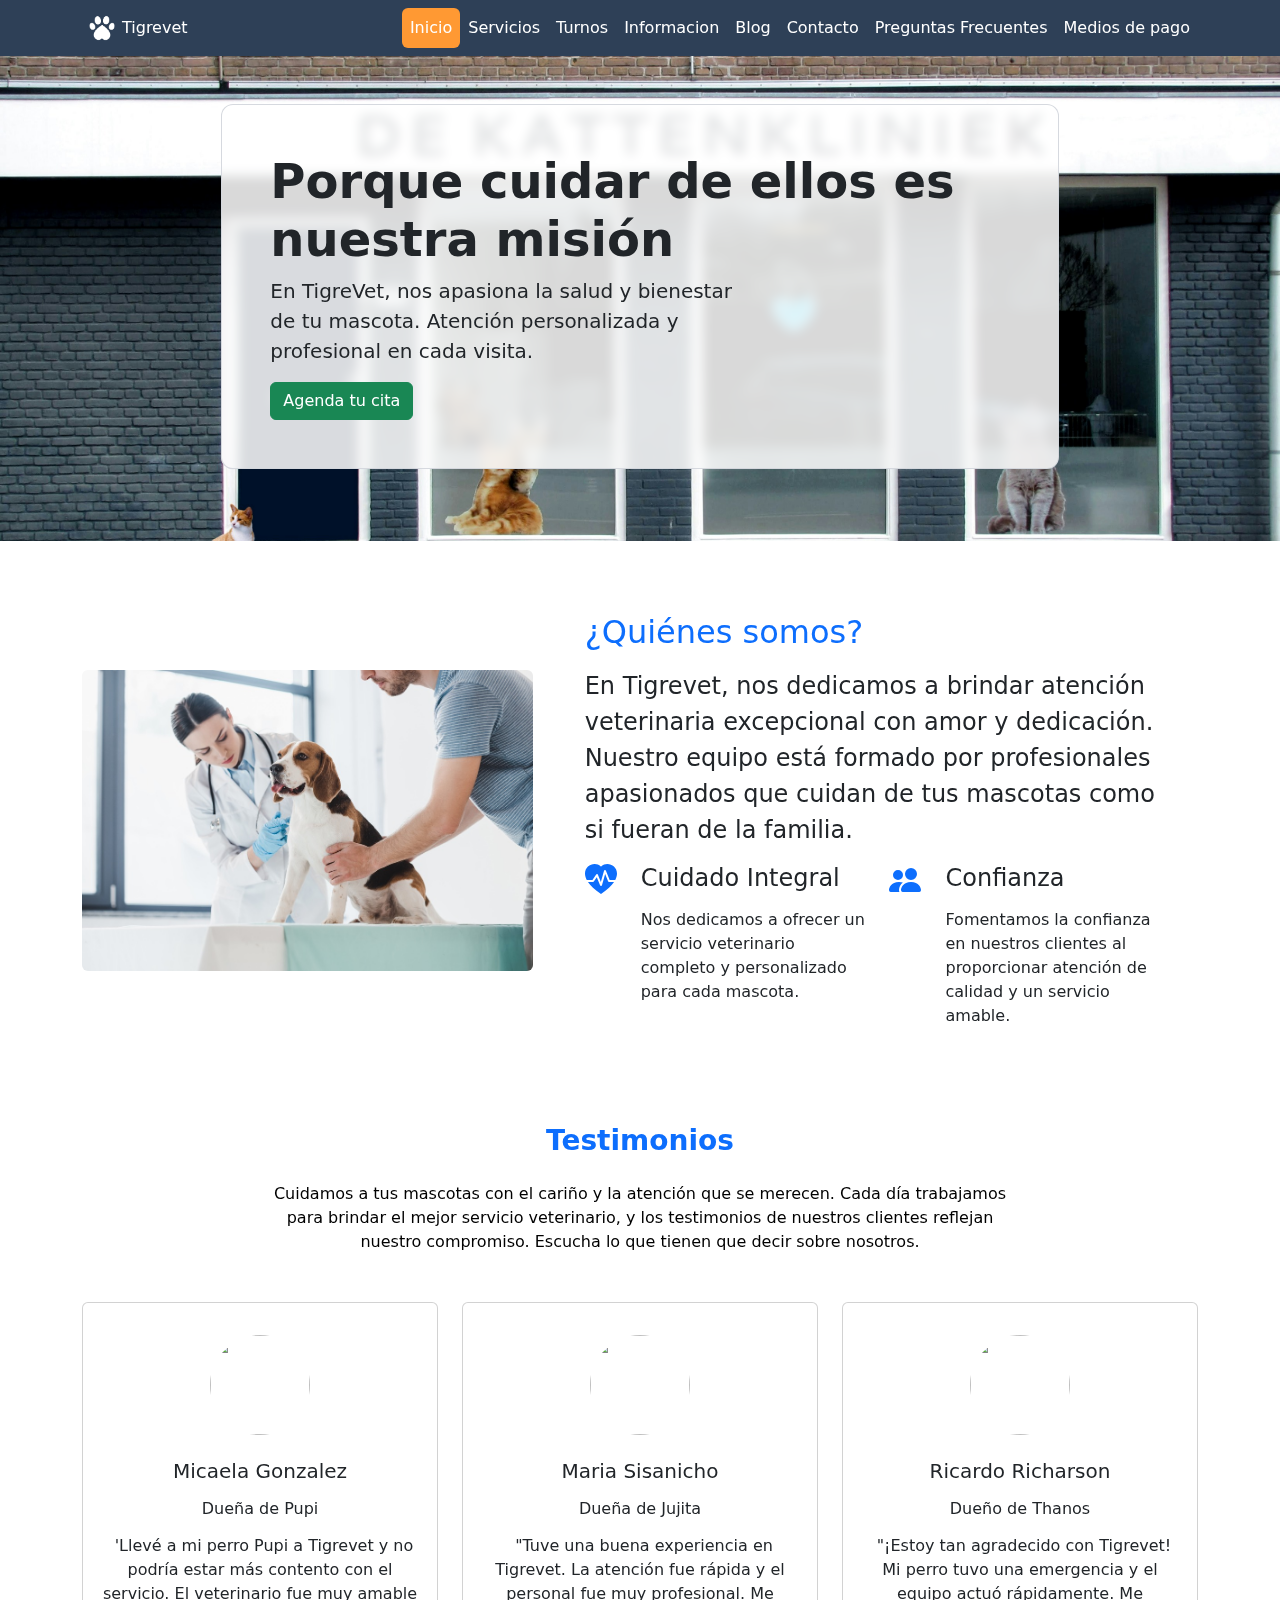
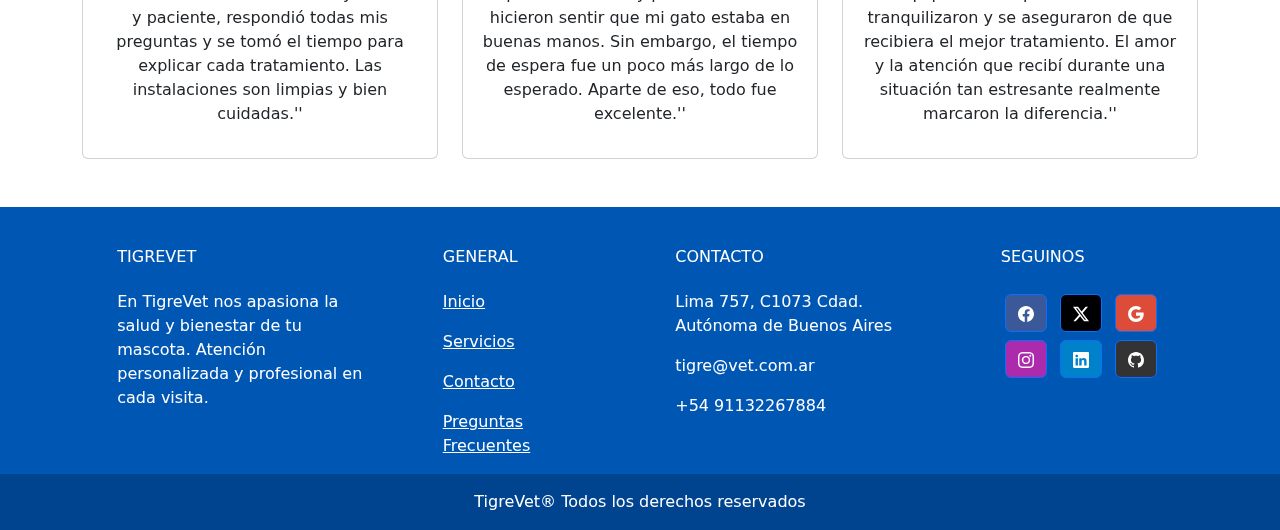
==== index.html @ 25a1ae82 "richard" ====
<!DOCTYPE html>
<html lang="en">
  <head>
    <meta charset="UTF-8" />
    <meta name="viewport" content="width=device-width, initial-scale=1.0" />
    <title>Tigrevet</title>
    <link rel="stylesheet" href="styles/inicio.css" />
    <link rel="icon" href="src/logoblanco.png.jpg">
    
    <link
      rel="stylesheet"
      href="https://unpkg.com/bootstrap@5.3.3/dist/css/bootstrap.min.css"
    />
    <link
      href="https://cdn.jsdelivr.net/npm/bootstrap@5.3.3/dist/css/bootstrap.min.css"
      rel="stylesheet"
      integrity="sha384-QWTKZyjpPEjISv5WaRU9OFeRpok6YctnYmDr5pNlyT2bRjXh0JMhjY6hW+ALEwIH"
      crossorigin="anonymous"
    />
  </head>
  <body>
    <nav class="navbar navbar-expand-lg nav-pills">
      <div class="container">
        
        <img src="../src/logoblanco.png" height="40" alt="" />
        <a class="nav-link nav-title" href="index.html">Tigrevet</a>
        <div class="navbar-collapse" id="navbar">
          <ul class="navbar-nav ms-auto">
            <li class="nav-item active">
              <a class="nav-link " href="index.html">Inicio</a>
            </li>
            <li class="nav-item ">
              <a class="nav-link" href="pages/servicios.html">Servicios</a>
            </li>
            <li class="nav-item">
              <a class="nav-link" href="pages/turnos.html">Turnos</a>
            </li>
            <li class="nav-item">
              <a class="nav-link" href="pages/informacion.html">Informacion</a>
            </li>
            <li class="nav-item">
              <a class="nav-link" href="pages/blog.html">Blog</a>
            </li>
            <li class="nav-item">
              <a class="nav-link" href="pages/contacto.html">Contacto</a>
            </li>
            <li class="nav-item ">
              <a class="nav-link " href="pages/faqs.html"
                >Preguntas Frecuentes</a>
            </li>
            <li class="nav-item">
              <a class="nav-link" href="pages/contacto.html">Medios de pago</a>
            </li>
          </ul>
        </div>
      </div>
    </nav>
    <div
      lc-helper="background"
      class="container-fluid py-5 mb-4 d-flex justify-content-center"
      style="
        background-image: url('src/veterinariacalle.jpg?ixid=MnwxMjA3fDB8MHxwaG90by1wYWdlfHx8fGVufDB8fHx8&amp;ixlib=rb-1.2.1&amp;auto=format&amp');
        background-position: center;
        background-size: cover;
        background-repeat: no-repeat;
      "
      
    >
      <div
        class="p-5 mb-4 lc-block col-xxl-7 col-lg-8 col-12"
        style="
          backdrop-filter: blur(6px) saturate(102%);
          -webkit-backdrop-filter: blur(6px) saturate(102%);
          background-color: rgba(255, 255, 255, 0.85);
          border-radius: 12px;
          border: 1px solid rgba(209, 213, 219, 0.9);
        "
      >
        <div class="lc-block">
          <div editable="rich">
            <h2 class="fw-bolder display-5">
              Porque cuidar de ellos es nuestra misión
            </h2>
          </div>
        </div>
        <div class="lc-block col-md-8">
          <div editable="rich">
            <p class="lead">
              En TigreVet, nos apasiona la salud y bienestar de tu mascota.
              Atención personalizada y profesional en cada visita.
            </p>
          </div>
        </div>
        <div class="lc-block">
          <a class="btn btn-success" href="#" role="button" >Agenda tu cita</a>
        </div>
      </div>
    </div>

    <section class="py-3 py-md-5">
      <div class="container">
        <div class="row gy-3 gy-md-4 gy-lg-0 align-items-lg-center">
          <div class="col-12 col-lg-6 col-xl-5">
            <img
              class="img-fluid rounded"
              loading="lazy"
              src="src/perrocondoctores.jpg"
              alt="About 1"
            />
          </div>
          <div class="col-12 col-lg-6 col-xl-7">
            <div class="row justify-content-xl-center">
              <div class="col-12 col-xl-11">
                <h2 class="mb-3 text-primary">¿Quiénes somos?</h2>
                <p class="lead fs-4 mb-3 ">
                  En Tigrevet, nos dedicamos a brindar atención veterinaria
                  excepcional con amor y dedicación. Nuestro equipo está formado
                  por profesionales apasionados que cuidan de tus mascotas como
                  si fueran de la familia.
                </p>
                <div class="row gy-4 gy-md-0 gx-xxl-5X">
                  <div class="col-12 col-md-6">
                    <div class="d-flex">
                      <div class="me-4 text-primary">
                        <svg
                          xmlns="http://www.w3.org/2000/svg"
                          width="32"
                          height="32"
                          fill="currentColor"
                          class="bi bi-heart-pulse-fill"
                          viewBox="0 0 16 16"
                        >
                          <path
                            d="M1.475 9C2.702 10.84 4.779 12.871 8 15c3.221-2.129 5.298-4.16 6.525-6H12a.5.5 0 0 1-.464-.314l-1.457-3.642-1.598 5.593a.5.5 0 0 1-.945.049L5.889 6.568l-1.473 2.21A.5.5 0 0 1 4 9z"
                          />
                          <path
                            d="M.88 8C-2.427 1.68 4.41-2 7.823 1.143q.09.083.176.171a3 3 0 0 1 .176-.17C11.59-2 18.426 1.68 15.12 8h-2.783l-1.874-4.686a.5.5 0 0 0-.945.049L7.921 8.956 6.464 5.314a.5.5 0 0 0-.88-.091L3.732 8z"
                          />
                        </svg>
                      </div>
                      <div>
                        <h2 class="h4 mb-3">Cuidado Integral</h2>
                        <p class=" mb-0">
                          Nos dedicamos a ofrecer un servicio veterinario
                          completo y personalizado para cada mascota.
                        </p>
                      </div>
                    </div>
                  </div>
                  <div class="col-12 col-md-6">
                    <div class="d-flex">
                      <div class="me-4 text-primary">
                        <svg
                          xmlns="http://www.w3.org/2000/svg"
                          width="32"
                          height="32"
                          fill="currentColor"
                          class="bi bi-people-fill"
                          viewBox="0 0 16 16"
                        >
                          <path
                            d="M7 14s-1 0-1-1 1-4 5-4 5 3 5 4-1 1-1 1zm4-6a3 3 0 1 0 0-6 3 3 0 0 0 0 6m-5.784 6A2.24 2.24 0 0 1 5 13c0-1.355.68-2.75 1.936-3.72A6.3 6.3 0 0 0 5 9c-4 0-5 3-5 4s1 1 1 1zM4.5 8a2.5 2.5 0 1 0 0-5 2.5 2.5 0 0 0 0 5"
                          />
                        </svg>
                      </div>
                      <div>
                        <h2 class="h4 mb-3">Confianza</h2>
                        <p class=" mb-0">
                          Fomentamos la confianza en nuestros clientes al
                          proporcionar atención de calidad y un servicio amable.
                        </p>
                      </div>
                    </div>
                  </div>
                </div>
              </div>
            </div>
          </div>
        </div>
      </div>
    </section>
    <section style="color: #000000; background-color: #FFFFFF">
      <div class="container py-5">
        <div class="row d-flex justify-content-center">
          <div class="col-md-10 col-xl-8 text-center">
            <h3 class="fw-bold mb-4 text-primary">Testimonios</h3>
            <p class="mb-4 pb-2 mb-md-5 pb-md-0">
                Cuidamos a tus mascotas con el cariño y la atención que se merecen. Cada día trabajamos para brindar el mejor servicio veterinario, y los testimonios de nuestros clientes reflejan nuestro compromiso. Escucha lo que tienen que decir sobre nosotros.
            </p>
          </div>
        </div>

        <div class="row text-center">
          <div class="col-md-4 mb-4 mb-md-0">
            <div class="card">
              <div class="card-body py-4 mt-2">
                <div class="d-flex justify-content-center mb-4">
                  <img
                    src="https://mdbcdn.b-cdn.net/img/Photos/Avatars/img%20(11).webp"
                    class="rounded-circle shadow-1-strong"
                    width="100"
                    height="100"
                  />
                </div>
                <h5 class="font-weight-bold">Micaela Gonzalez</h5>
                <h6 class="font-weight-bold my-3">Dueña de Pupi</h6>
                <p class="mb-2">
                  <i class="fas fa-quote-left pe-2"></i>'Llevé a mi perro Pupi a Tigrevet y no podría estar más contento con el servicio. El veterinario fue muy amable y paciente, respondió todas mis preguntas y se tomó el tiempo para explicar cada tratamiento. Las instalaciones son limpias y bien cuidadas.''
                </p>
              </div>
            </div>
          </div>
          <div class="col-md-4 mb-4 mb-md-0">
            <div class="card">
              <div class="card-body py-4 mt-2">
                <div class="d-flex justify-content-center mb-4">
                  <img
                    src="https://mdbcdn.b-cdn.net/img/Photos/Avatars/img%20(15).webp"
                    class="rounded-circle shadow-1-strong"
                    width="100"
                    height="100"
                  />
                </div>
                <h5 class="font-weight-bold">Maria Sisanicho</h5>
                <h6 class="font-weight-bold my-3">Dueña de Jujita</h6>
                <p class="mb-2">
                  <i class="fas fa-quote-left pe-2"></i>"Tuve una buena experiencia en Tigrevet. La atención fue rápida y el personal fue muy profesional. Me hicieron sentir que mi gato estaba en buenas manos. Sin embargo, el tiempo de espera fue un poco más largo de lo esperado. Aparte de eso, todo fue excelente.''
                </p>
              </div>
            </div>
          </div>
          <div class="col-md-4 mb-0">
            <div class="card">
              <div class="card-body py-4 mt-2">
                <div class="d-flex justify-content-center mb-4">
                  <img
                    src="https://mdbcdn.b-cdn.net/img/Photos/Avatars/img%20(13).webp"
                    class="rounded-circle shadow-1-strong"
                    width="100"
                    height="100"
                  />
                </div>
                <h5 class="font-weight-bold">Ricardo Richarson</h5>
                <h6 class="font-weight-bold my-3">Dueño de Thanos</h6>
                <p class="mb-2">
                  <i class="fas fa-quote-left pe-2"></i>"¡Estoy tan agradecido con Tigrevet! Mi perro tuvo una emergencia y el equipo actuó rápidamente. Me tranquilizaron y se aseguraron de que recibiera el mejor tratamiento. El amor y la atención que recibí durante una situación tan estresante realmente marcaron la diferencia.''
                </p>
              </div>
            </div>
          </div>
        </div>
      </div>
    </section>

    <!-- Footer -->
    <footer
      class="text-center text-lg-start text-white"
      style="background-color: #0056b3"
    >
      <!-- Grid container -->
      <div class="container p-4 pb-0">
        <!-- Section: Links -->
        <section class="">
          <!--Grid row-->
          <div class="row">
            <!-- Grid column -->
            <div class="col-md-3 col-lg-3 col-xl-3 mx-auto mt-3">
              <h6 class="text-uppercase mb-4 font-weight-bold">Tigrevet</h6>
              <p>
                En TigreVet nos apasiona la salud y bienestar de tu mascota.
                Atención personalizada y profesional en cada visita.
              </p>
            </div>

            <!-- Grid column -->
          <div class="col-md-2 col-lg-2 col-xl-2 mx-auto mt-3">
            <h6 class="text-uppercase mb-4 font-weight-bold">General</h6>
            <p>
              <a class="text-white">Inicio</a>
            </p>
            <p>
              <a class="text-white">Servicios</a>
            </p>
            <p>
              <a class="text-white">Contacto</a>
            </p>
            <p>
              <a class="text-white">Preguntas Frecuentes</a>
            </p>
          </div>

            <!-- Grid column -->
            <div class="col-md-4 col-lg-3 col-xl-3 mx-auto mt-3">
              <h6 class="text-uppercase mb-4 font-weight-bold">Contacto</h6>
              <p>
                <i class="fas fa-home mr-3"></i> Lima 757, C1073 Cdad. Autónoma
                de Buenos Aires
              </p>
              <p><i class="fas fa-envelope mr-3"></i> tigre@vet.com.ar</p>
              <p><i class="fas fa-phone mr-3"></i> +54 91132267884</p>
            </div>
            <!-- Grid column -->

            <!-- Grid column -->
            <div class="col-md-3 col-lg-2 col-xl-2 mx-auto mt-3">
              <h6 class="text-uppercase mb-4 font-weight-bold">Seguinos</h6>

              <!-- Facebook -->
              <a
                class="btn btn-primary btn-floating m-1"
                style="background-color: #3b5998"
                href="#!"
                role="button"
              >
                <svg
                  xmlns="http://www.w3.org/2000/svg"
                  width="16"
                  height="16"
                  fill="currentColor"
                  class="bi bi-facebook"
                  viewBox="0 0 16 16"
                >
                  <path
                    d="M16 8.049c0-4.446-3.582-8.05-8-8.05C3.58 0-.002 3.603-.002 8.05c0 4.017 2.926 7.347 6.75 7.951v-5.625h-2.03V8.05H6.75V6.275c0-2.017 1.195-3.131 3.022-3.131.876 0 1.791.157 1.791.157v1.98h-1.009c-.993 0-1.303.621-1.303 1.258v1.51h2.218l-.354 2.326H9.25V16c3.824-.604 6.75-3.934 6.75-7.951"
                  /></svg>
              </a>

              <!-- Twitter -->
              <a
                class="btn btn-primary btn-floating m-1"
                style="background-color: black"
                href="#!"
                role="button"
                ><svg
                  xmlns="http://www.w3.org/2000/svg"
                  width="16"
                  height="16"
                  fill="currentColor"
                  class="bi bi-twitter-x"
                  viewBox="0 0 16 16"
                >
                  <path
                    d="M12.6.75h2.454l-5.36 6.142L16 15.25h-4.937l-3.867-5.07-4.425 5.07H.316l5.733-6.57L0 .75h5.063l3.495 4.633L12.601.75Zm-.86 13.028h1.36L4.323 2.145H2.865z"
                  /></svg
              ></a>

              <!-- Google -->
              <a
                class="btn btn-primary btn-floating m-1"
                style="background-color: #dd4b39"
                href="#!"
                role="button"
                ><svg
                  xmlns="http://www.w3.org/2000/svg"
                  width="16"
                  height="16"
                  fill="currentColor"
                  class="bi bi-google"
                  viewBox="0 0 16 16"
                >
                  <path
                    d="M15.545 6.558a9.4 9.4 0 0 1 .139 1.626c0 2.434-.87 4.492-2.384 5.885h.002C11.978 15.292 10.158 16 8 16A8 8 0 1 1 8 0a7.7 7.7 0 0 1 5.352 2.082l-2.284 2.284A4.35 4.35 0 0 0 8 3.166c-2.087 0-3.86 1.408-4.492 3.304a4.8 4.8 0 0 0 0 3.063h.003c.635 1.893 2.405 3.301 4.492 3.301 1.078 0 2.004-.276 2.722-.764h-.003a3.7 3.7 0 0 0 1.599-2.431H8v-3.08z"
                  /></svg
              ></a>

              <!-- Instagram -->
              <a
                class="btn btn-primary btn-floating m-1"
                style="background-color: #ac2bac"
                href="#!"
                role="button"
                ><svg
                  xmlns="http://www.w3.org/2000/svg"
                  width="16"
                  height="16"
                  fill="currentColor"
                  class="bi bi-instagram"
                  viewBox="0 0 16 16"
                >
                  <path
                    d="M8 0C5.829 0 5.556.01 4.703.048 3.85.088 3.269.222 2.76.42a3.9 3.9 0 0 0-1.417.923A3.9 3.9 0 0 0 .42 2.76C.222 3.268.087 3.85.048 4.7.01 5.555 0 5.827 0 8.001c0 2.172.01 2.444.048 3.297.04.852.174 1.433.372 1.942.205.526.478.972.923 1.417.444.445.89.719 1.416.923.51.198 1.09.333 1.942.372C5.555 15.99 5.827 16 8 16s2.444-.01 3.298-.048c.851-.04 1.434-.174 1.943-.372a3.9 3.9 0 0 0 1.416-.923c.445-.445.718-.891.923-1.417.197-.509.332-1.09.372-1.942C15.99 10.445 16 10.173 16 8s-.01-2.445-.048-3.299c-.04-.851-.175-1.433-.372-1.941a3.9 3.9 0 0 0-.923-1.417A3.9 3.9 0 0 0 13.24.42c-.51-.198-1.092-.333-1.943-.372C10.443.01 10.172 0 7.998 0zm-.717 1.442h.718c2.136 0 2.389.007 3.232.046.78.035 1.204.166 1.486.275.373.145.64.319.92.599s.453.546.598.92c.11.281.24.705.275 1.485.039.843.047 1.096.047 3.231s-.008 2.389-.047 3.232c-.035.78-.166 1.203-.275 1.485a2.5 2.5 0 0 1-.599.919c-.28.28-.546.453-.92.598-.28.11-.704.24-1.485.276-.843.038-1.096.047-3.232.047s-2.39-.009-3.233-.047c-.78-.036-1.203-.166-1.485-.276a2.5 2.5 0 0 1-.92-.598 2.5 2.5 0 0 1-.6-.92c-.109-.281-.24-.705-.275-1.485-.038-.843-.046-1.096-.046-3.233s.008-2.388.046-3.231c.036-.78.166-1.204.276-1.486.145-.373.319-.64.599-.92s.546-.453.92-.598c.282-.11.705-.24 1.485-.276.738-.034 1.024-.044 2.515-.045zm4.988 1.328a.96.96 0 1 0 0 1.92.96.96 0 0 0 0-1.92m-4.27 1.122a4.109 4.109 0 1 0 0 8.217 4.109 4.109 0 0 0 0-8.217m0 1.441a2.667 2.667 0 1 1 0 5.334 2.667 2.667 0 0 1 0-5.334"
                  /></svg
              ></a>

              <!-- Linkedin -->
              <a
                class="btn btn-primary btn-floating m-1"
                style="background-color: #0082ca"
                href="#!"
                role="button"
                ><svg
                  xmlns="http://www.w3.org/2000/svg"
                  width="16"
                  height="16"
                  fill="currentColor"
                  class="bi bi-linkedin"
                  viewBox="0 0 16 16"
                >
                  <path
                    d="M0 1.146C0 .513.526 0 1.175 0h13.65C15.474 0 16 .513 16 1.146v13.708c0 .633-.526 1.146-1.175 1.146H1.175C.526 16 0 15.487 0 14.854zm4.943 12.248V6.169H2.542v7.225zm-1.2-8.212c.837 0 1.358-.554 1.358-1.248-.015-.709-.52-1.248-1.342-1.248S2.4 3.226 2.4 3.934c0 .694.521 1.248 1.327 1.248zm4.908 8.212V9.359c0-.216.016-.432.08-.586.173-.431.568-.878 1.232-.878.869 0 1.216.662 1.216 1.634v3.865h2.401V9.25c0-2.22-1.184-3.252-2.764-3.252-1.274 0-1.845.7-2.165 1.193v.025h-.016l.016-.025V6.169h-2.4c.03.678 0 7.225 0 7.225z"
                  /></svg
              ></a>
              <!-- Github -->
              <a
                class="btn btn-primary btn-floating m-1"
                style="background-color: #333333"
                href="#!"
                role="button"
                ><svg
                  xmlns="http://www.w3.org/2000/svg"
                  width="16"
                  height="16"
                  fill="currentColor"
                  class="bi bi-github"
                  viewBox="0 0 16 16"
                >
                  <path
                    d="M8 0C3.58 0 0 3.58 0 8c0 3.54 2.29 6.53 5.47 7.59.4.07.55-.17.55-.38 0-.19-.01-.82-.01-1.49-2.01.37-2.53-.49-2.69-.94-.09-.23-.48-.94-.82-1.13-.28-.15-.68-.52-.01-.53.63-.01 1.08.58 1.23.82.72 1.21 1.87.87 2.33.66.07-.52.28-.87.51-1.07-1.78-.2-3.64-.89-3.64-3.95 0-.87.31-1.59.82-2.15-.08-.2-.36-1.02.08-2.12 0 0 .67-.21 2.2.82.64-.18 1.32-.27 2-.27s1.36.09 2 .27c1.53-1.04 2.2-.82 2.2-.82.44 1.1.16 1.92.08 2.12.51.56.82 1.27.82 2.15 0 3.07-1.87 3.75-3.65 3.95.29.25.54.73.54 1.48 0 1.07-.01 1.93-.01 2.2 0 .21.15.46.55.38A8.01 8.01 0 0 0 16 8c0-4.42-3.58-8-8-8"
                  /></svg
              ></a>
            </div>
          </div>
          <!--Grid row-->
        </section>
        <!-- Section: Links -->
      </div>
      <!-- Grid container -->

      <!-- Copyright -->
      <div class="text-center p-3" style="background-color: rgba(0, 0, 0, 0.2)">
        TigreVet® Todos los derechos reservados
      </div>
      <!-- Copyright -->
    </footer>
    <!-- Footer -->
  </body>
</html>
---- styles/inicio.css ----
.navbar {
  background-color: #2E4057;
}


.card {
  border-radius: 0.7rem;
}

.fondofooter {
  background-color: #2E4057;
}

.navbar-nav .nav-link {
  color: white;
}

.navbar-collapse {
  color: white;
}

.nav-title {
  color: white !important;
}

@media (max-width: 768px) {
  .accordion {
    width: 90%; /* Ajusta el ancho en pantallas pequeñas */
  }
}

.nav-item:hover {
  background-color: #FF9933 ;
  border-radius: 10px !important;
}


.nav-item > a:hover {
  color: white;
}

.navbar-nav > .active > a {
  background-color: #FF9933;
}
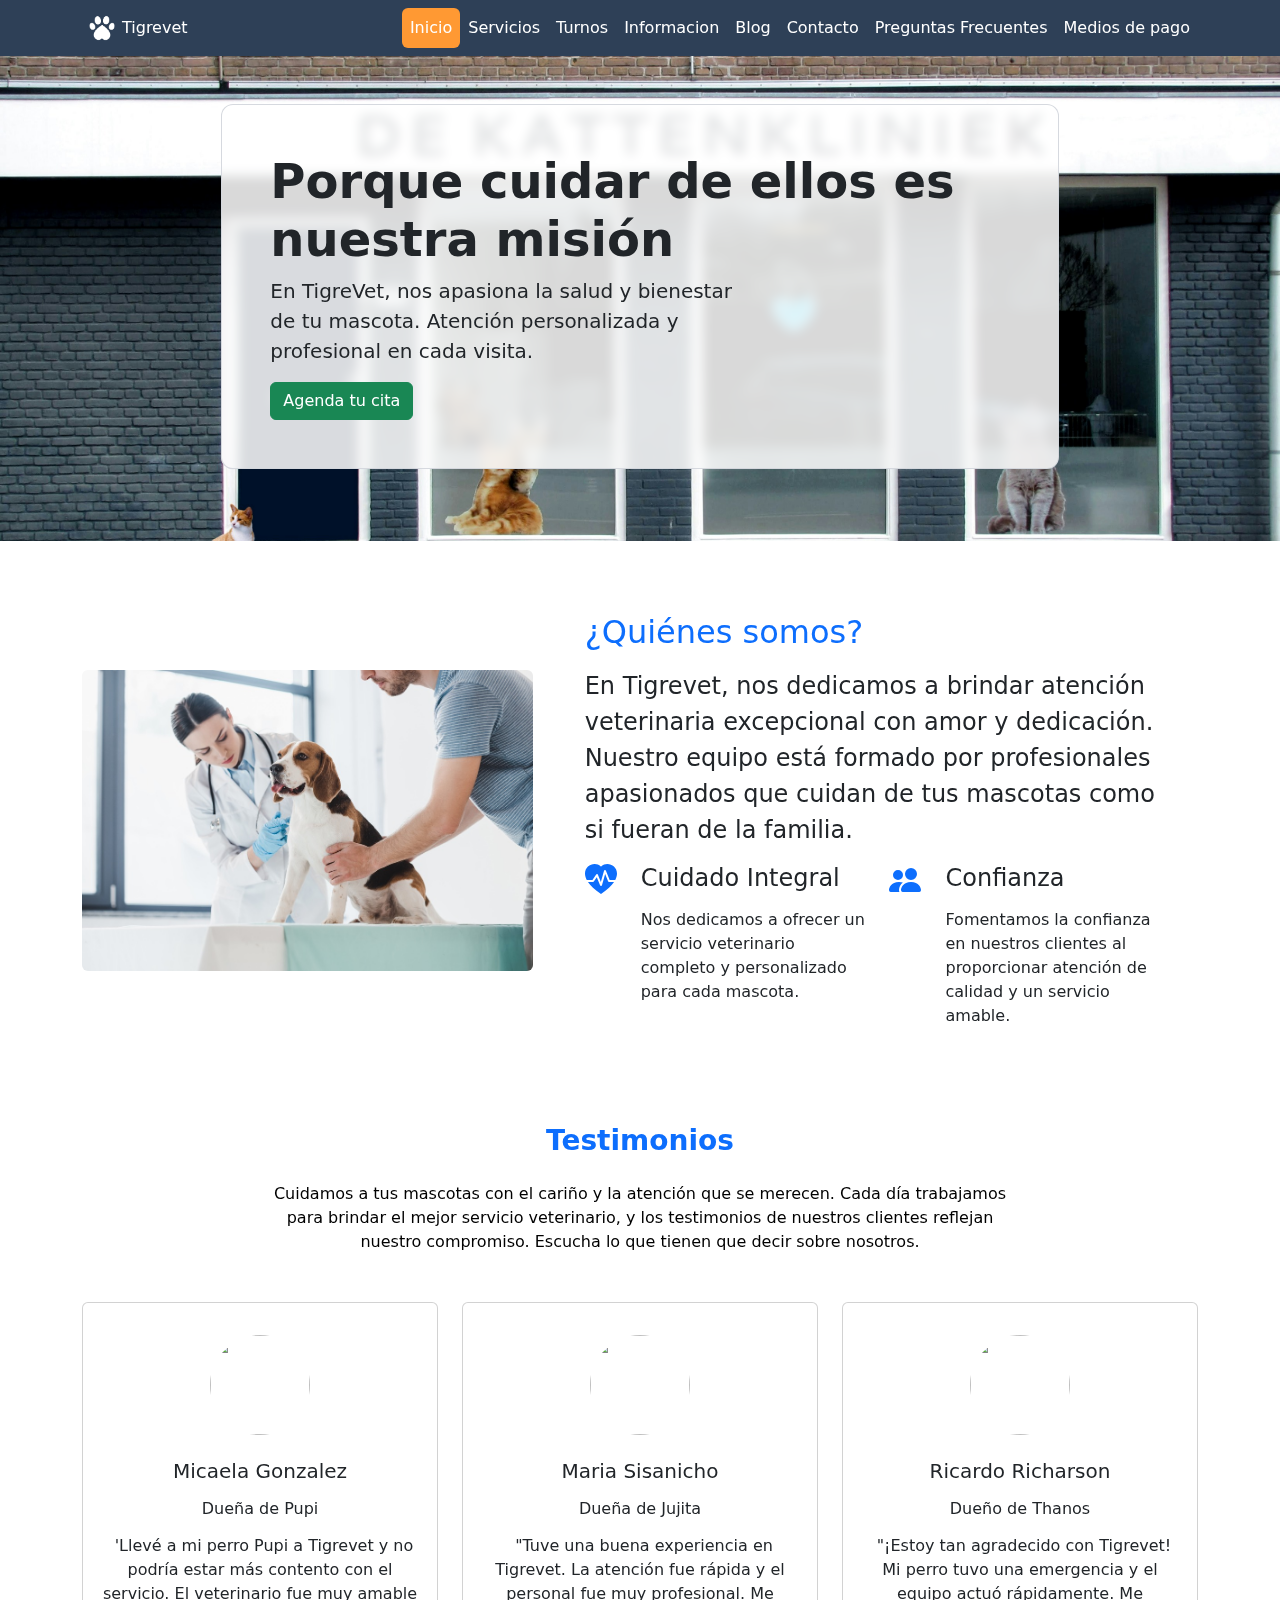
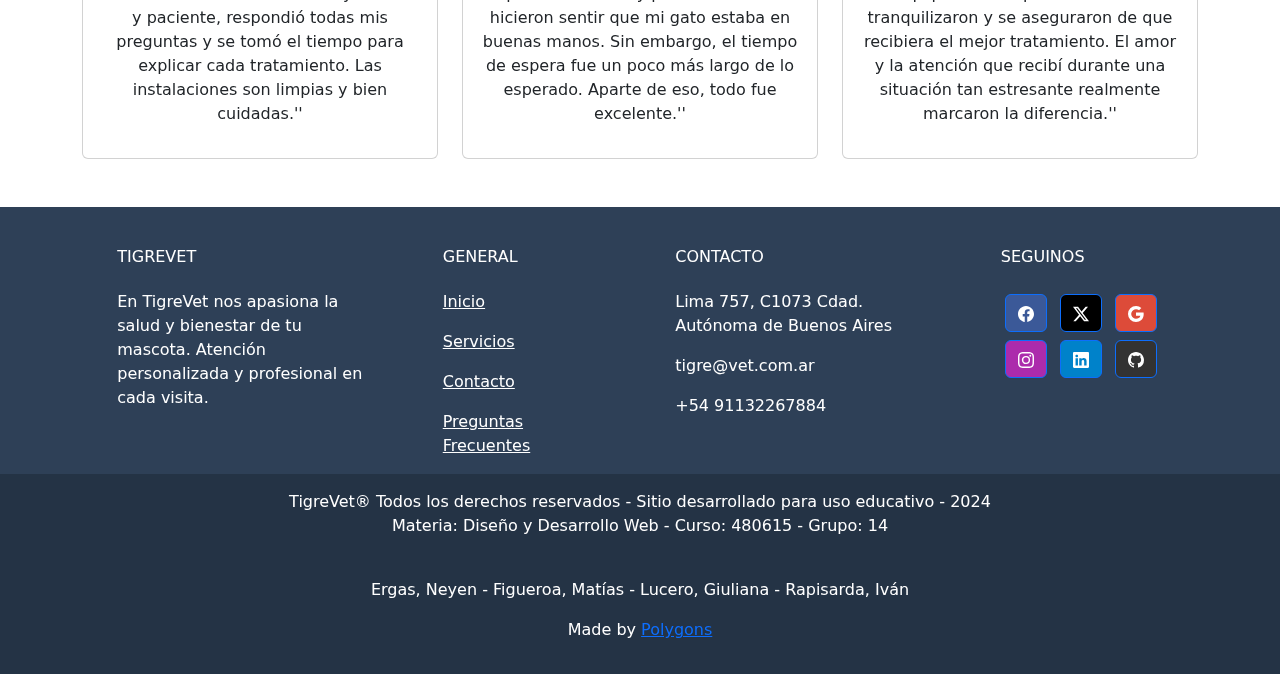
==== commit b21d6162: "fotos a webp en metodos de pago" ====
--- a/index.html
+++ b/index.html
@@ -49,7 +49,7 @@
                 >Preguntas Frecuentes</a>
             </li>
             <li class="nav-item">
-              <a class="nav-link" href="pages/contacto.html">Medios de pago</a>
+              <a class="nav-link" href="pages/mediosdepago.html">Medios de pago</a>
             </li>
           </ul>
         </div>
@@ -92,7 +92,7 @@
           </div>
         </div>
         <div class="lc-block">
-          <a class="btn btn-success" href="#" role="button" >Agenda tu cita</a>
+          <a class="btn btn-success" href="../tigrevet/pages/turnos.html" role="button" >Agenda tu cita</a>
         </div>
       </div>
     </div>
@@ -254,9 +254,8 @@
 
     <!-- Footer -->
     <footer
-      class="text-center text-lg-start text-white"
-      style="background-color: #0056b3"
-    >
+   class="text-center text-lg-start text-white fondofooter"
+ >
       <!-- Grid container -->
       <div class="container p-4 pb-0">
         <!-- Section: Links -->
@@ -428,7 +427,12 @@
 
       <!-- Copyright -->
       <div class="text-center p-3" style="background-color: rgba(0, 0, 0, 0.2)">
-        TigreVet® Todos los derechos reservados
+        TigreVet® Todos los derechos reservados -  Sitio desarrollado para uso educativo - 2024
+        <p>Materia: Diseño y Desarrollo Web - Curso: 480615 - Grupo: 14 </p> <img src="../tigrevet/src/uade.png" height="30px" alt="">
+        <br>
+        <p>Ergas, Neyen - Figueroa, Matías - Lucero, Giuliana - Rapisarda, Iván</p>
+
+          <p>Made by <a href="https://ivorapi.github.io/actividad-grupal-polygons/">Polygons</a></p>
       </div>
       <!-- Copyright -->
     </footer>
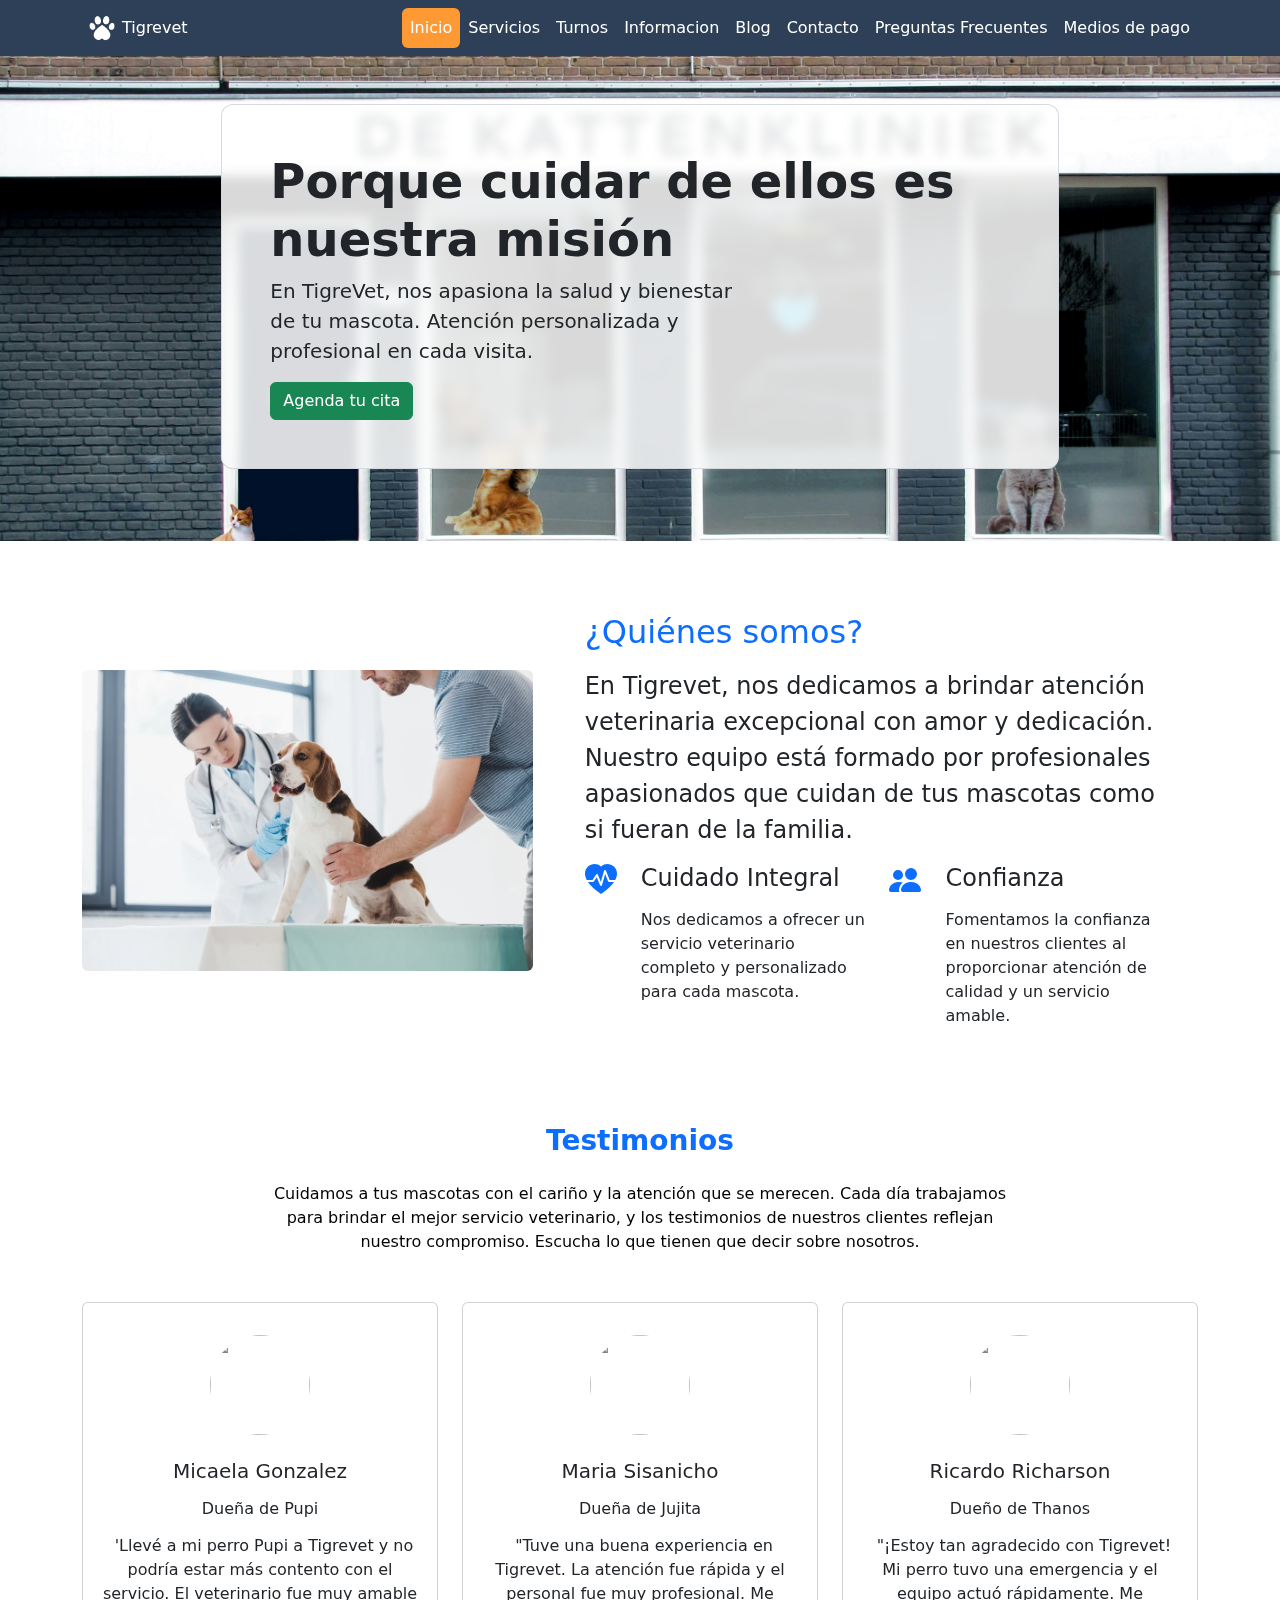
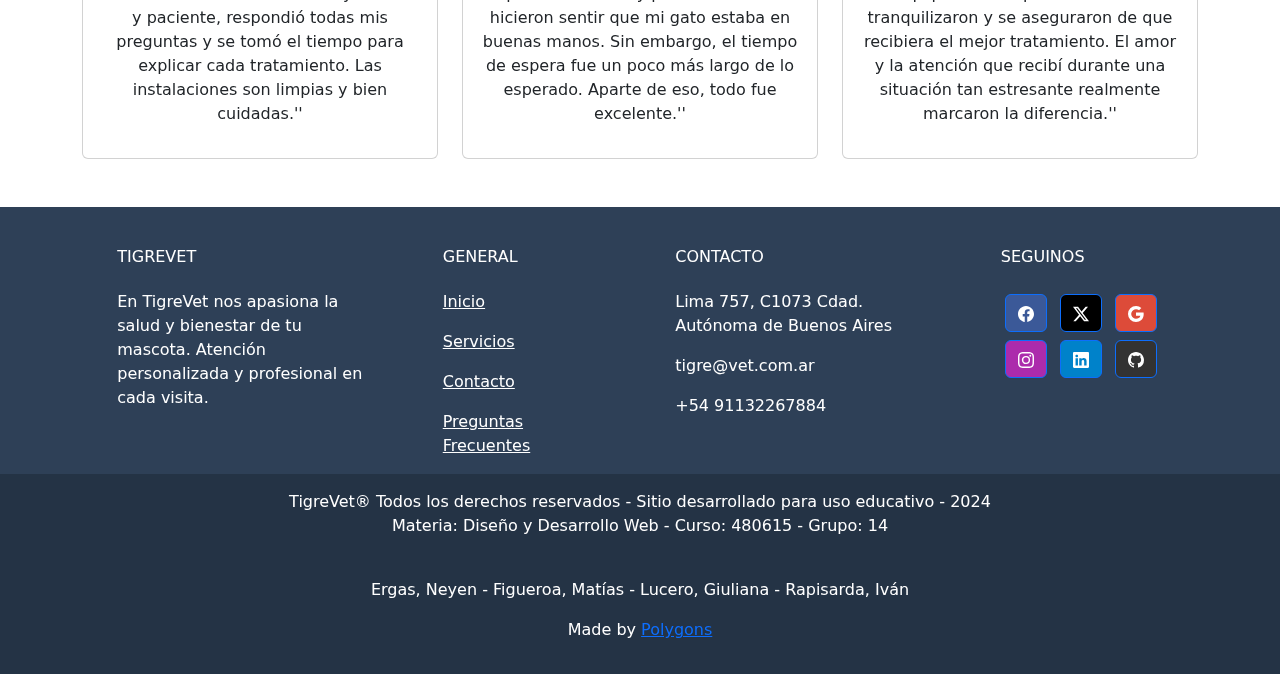
==== commit b93cf197: "foto de perros con doctores a webp" ====
--- a/index.html
+++ b/index.html
@@ -104,7 +104,7 @@
             <img
               class="img-fluid rounded"
               loading="lazy"
-              src="src/perrocondoctores.jpg"
+              src="src/perrocondoctores.webp"
               alt="About 1"
             />
           </div>
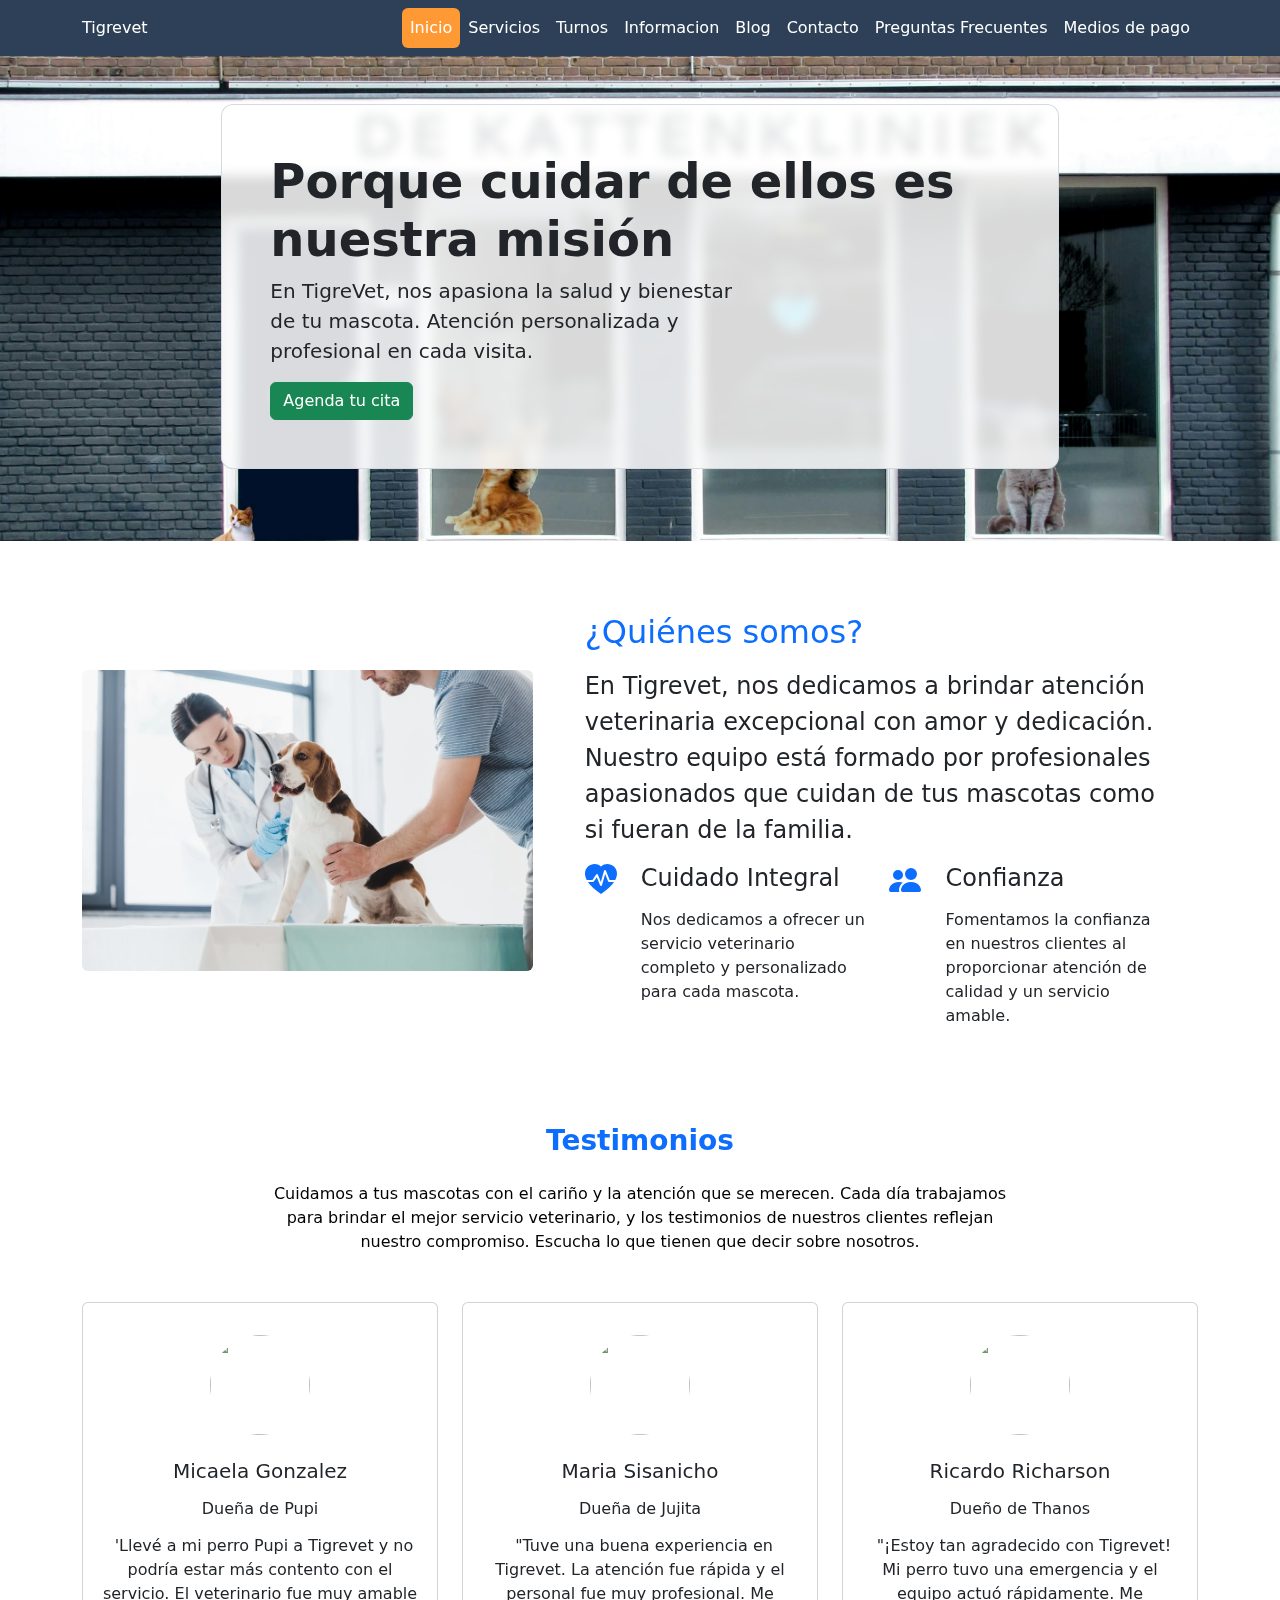
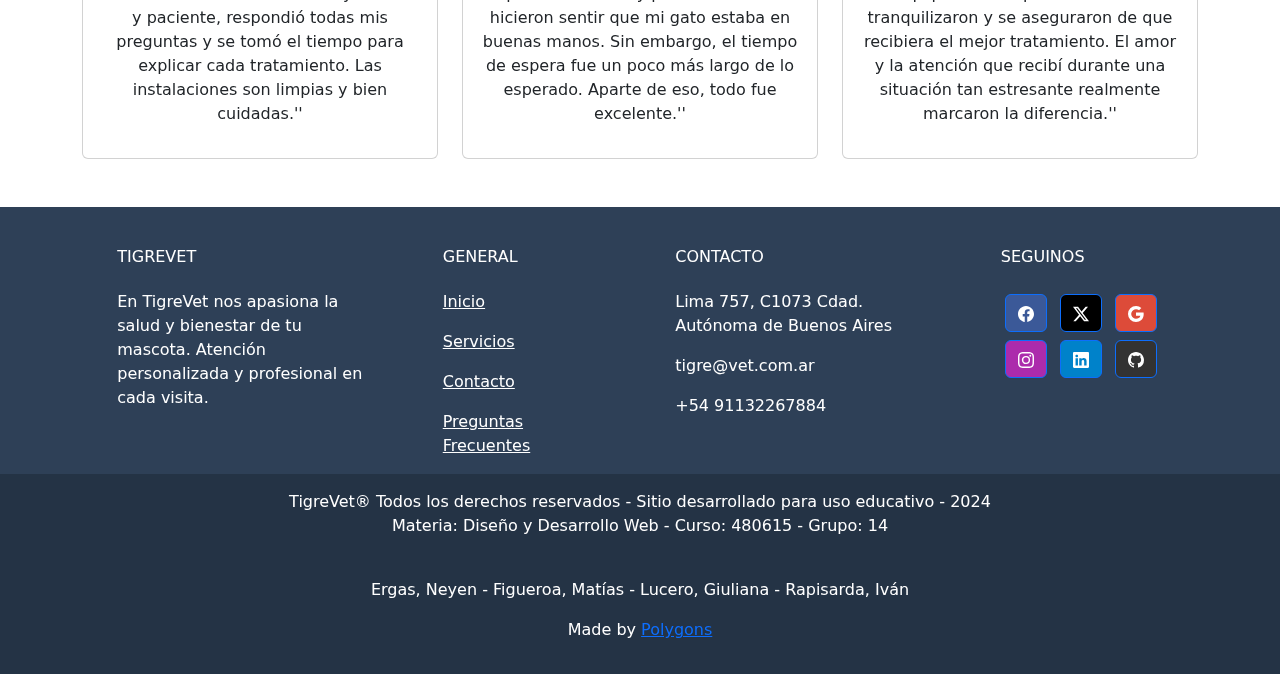
==== commit 84b8aac8: "alerta en formulario contacto" ====
--- a/index.html
+++ b/index.html
@@ -5,7 +5,7 @@
     <meta name="viewport" content="width=device-width, initial-scale=1.0" />
     <title>Tigrevet</title>
     <link rel="stylesheet" href="styles/inicio.css" />
-    <link rel="icon" href="src/logoblanco.png.jpg">
+    <link rel="icon" href="src/logoblanco.png">
     
     <link
       rel="stylesheet"
@@ -22,7 +22,7 @@
     <nav class="navbar navbar-expand-lg nav-pills">
       <div class="container">
         
-        <img src="../src/logoblanco.png" height="40" alt="" />
+        <img src="../tigrevet/src/logoblanco.webp" height="40" alt="" />
         <a class="nav-link nav-title" href="index.html">Tigrevet</a>
         <div class="navbar-collapse" id="navbar">
           <ul class="navbar-nav ms-auto">
@@ -59,7 +59,7 @@
       lc-helper="background"
       class="container-fluid py-5 mb-4 d-flex justify-content-center"
       style="
-        background-image: url('src/veterinariacalle.jpg?ixid=MnwxMjA3fDB8MHxwaG90by1wYWdlfHx8fGVufDB8fHx8&amp;ixlib=rb-1.2.1&amp;auto=format&amp');
+        background-image: url('src/veterinariacalle.webp');
         background-position: center;
         background-size: cover;
         background-repeat: no-repeat;
